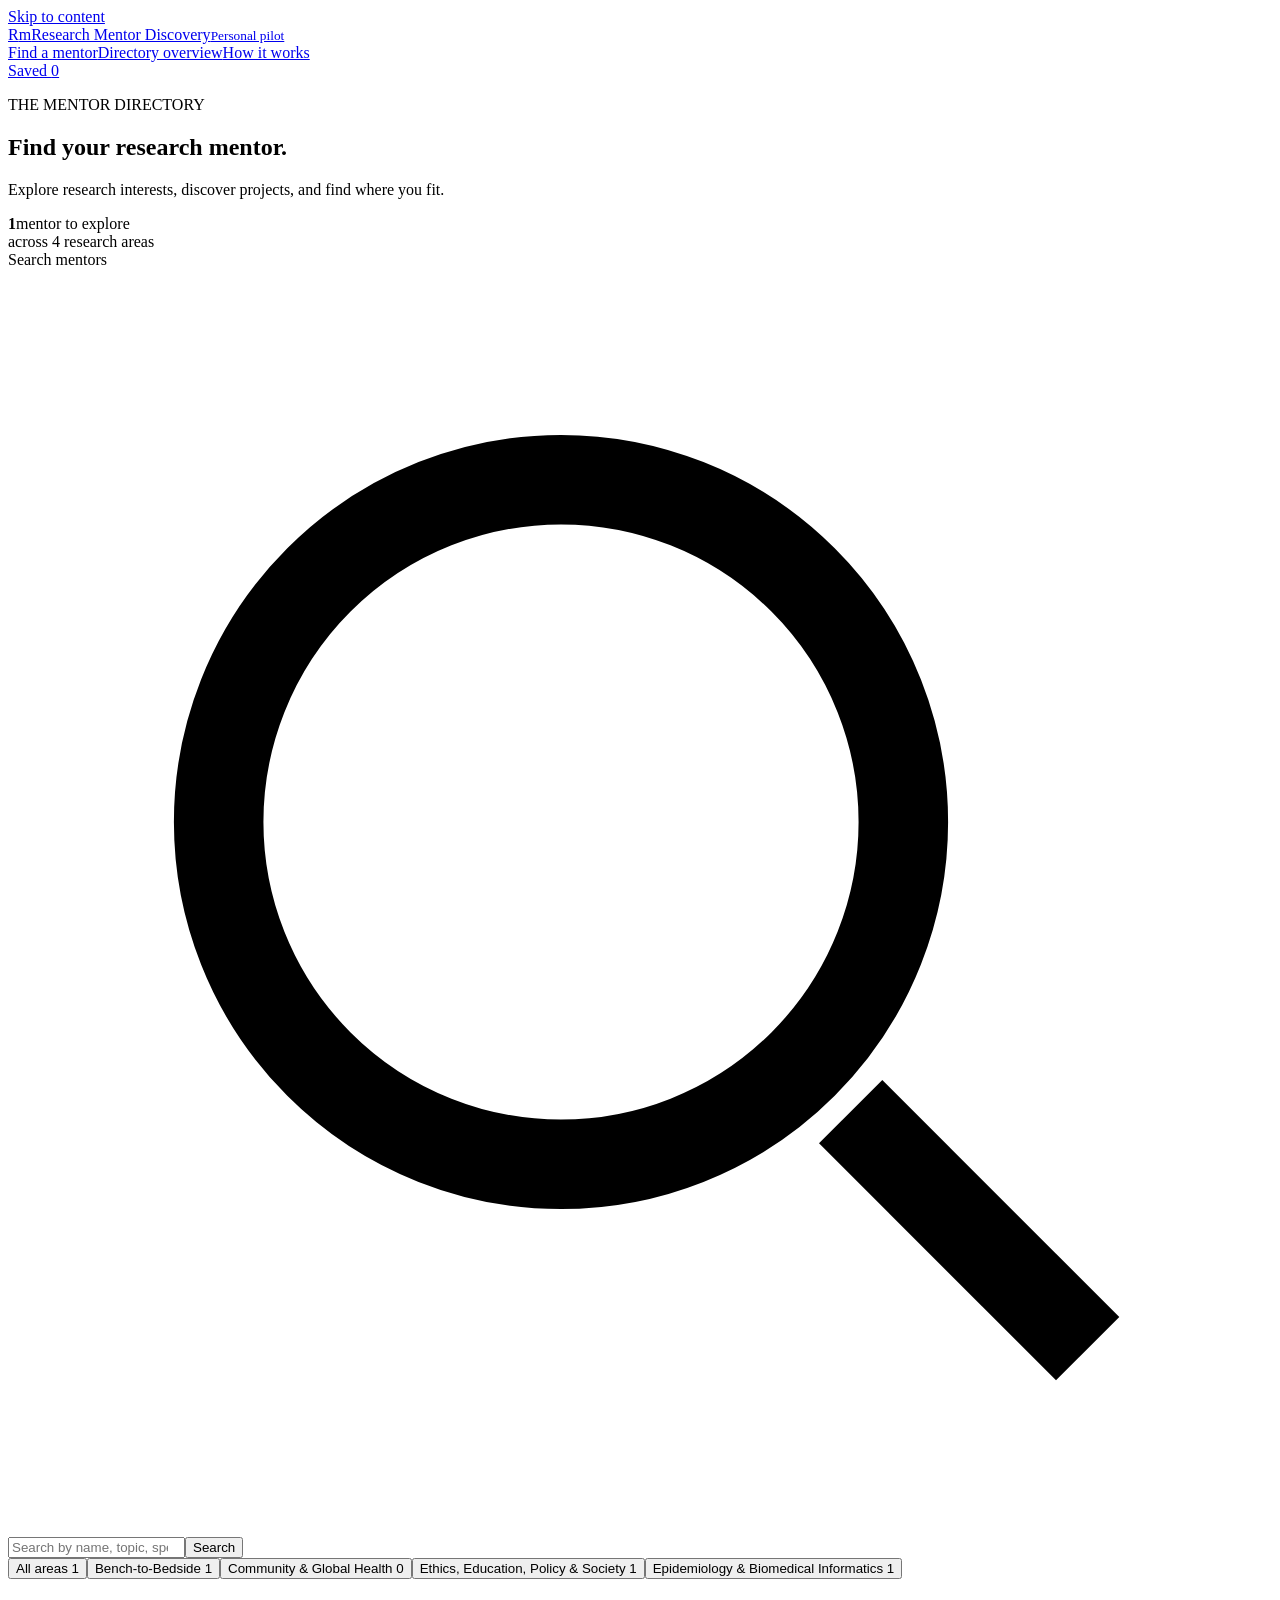
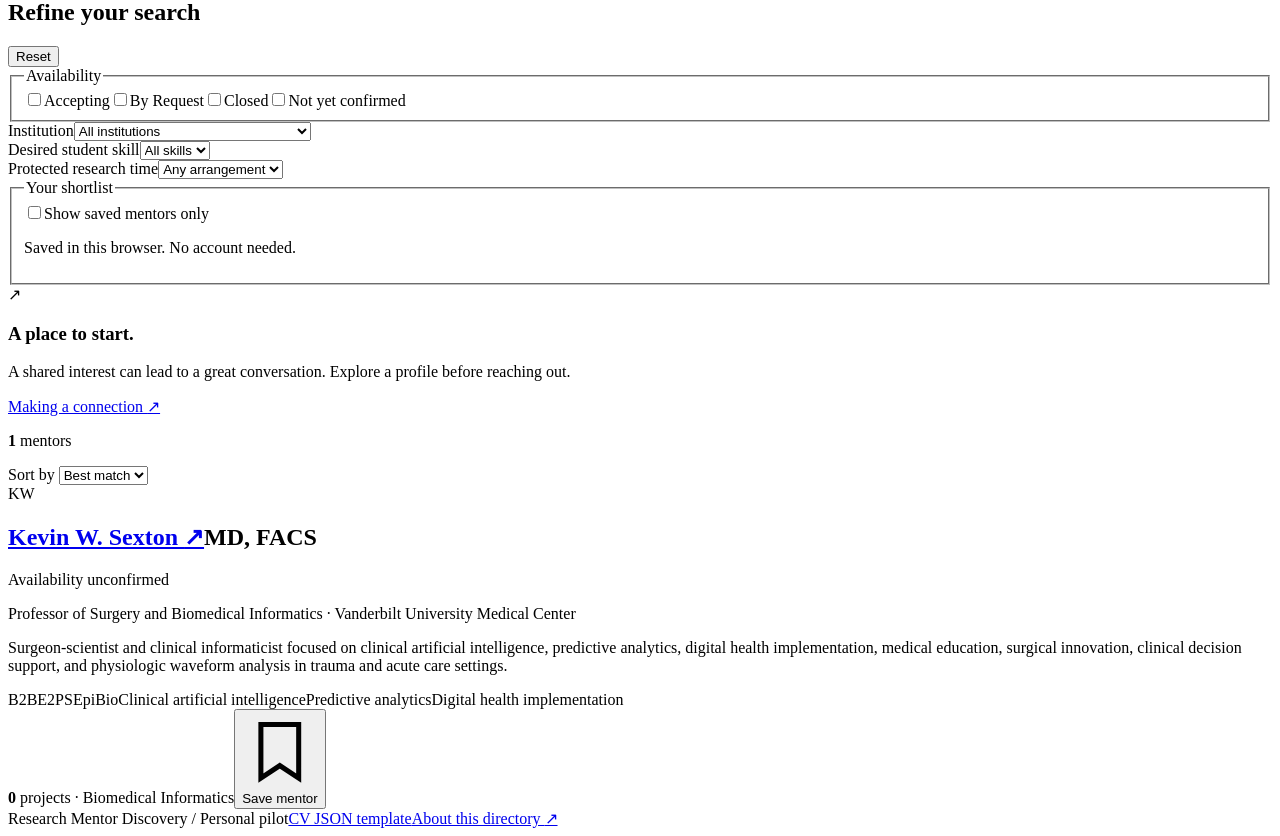
==== mentors/index.html @ 9e03e51d "Publish validated manual JSON mentor directory demo" ====
<!doctype html>
<html lang="en"><head><meta charset="utf-8"><meta name="viewport" content="width=device-width,initial-scale=1"><meta name="description" content="Explore research mentors, find shared interests, and plan your next conversation."><meta name="referrer" content="strict-origin-when-cross-origin"><meta name="color-scheme" content="light"><title>Find a mentor · Research Mentor Discovery</title><link rel="canonical" href="https://adribee.github.io/CV-mentor-matching-demo/mentors/"><link rel="stylesheet" href="/CV-mentor-matching-demo/assets/styles.css"><script type="module" src="/CV-mentor-matching-demo/assets/app.js"></script></head>
<body data-base="/CV-mentor-matching-demo/"><a class="skip-link" href="#main">Skip to content</a>
<header class="site-header"><div class="nav-wrap"><a class="brand" href="/CV-mentor-matching-demo/"><span class="brand-mark" aria-hidden="true">R<span>m</span></span><span>Research Mentor Discovery<small>Personal pilot</small></span></a><nav aria-label="Main navigation"><a aria-current="page" href="/CV-mentor-matching-demo/">Find a mentor</a><a  href="/CV-mentor-matching-demo/dashboard/">Directory overview</a><a  href="/CV-mentor-matching-demo/about/">How it works</a></nav><a class="saved-nav" href="/CV-mentor-matching-demo/?saved=1">Saved <span data-saved-count>0</span></a></div></header>

<main id="main" class="page"><section class="directory-heading"><div><p class="eyebrow">THE MENTOR DIRECTORY</p><h1>Find your research mentor.</h1><p class="lead">Explore research interests, discover projects, and find where you fit.</p></div><div class="directory-note"><strong>1</strong><span>mentor to explore<br>across 4 research areas</span></div></section>
<form id="search-form" class="search-form" role="search"><label for="query" class="sr-only">Search mentors</label><svg viewBox="0 0 24 24" fill="none" stroke="currentColor" stroke-width="1.7" aria-hidden="true"><circle cx="10.5" cy="10.5" r="6.5"/><path d="m16 16 4.5 4.5"/></svg><input id="query" name="q" type="search" maxlength="200" placeholder="Search by name, topic, specialty, or skill…" autocomplete="off"><button class="primary" type="submit">Search</button></form>
<div class="area-tabs" role="group" aria-label="Research area"><button type="button" data-area="" aria-pressed="true">All areas <span>1</span></button><button type="button" data-area="B2B" aria-pressed="false" title="Bench-to-Bedside">Bench-to-Bedside <span>1</span></button><button type="button" data-area="CGH" aria-pressed="false" title="Community &amp; Global Health">Community &amp; Global Health <span>0</span></button><button type="button" data-area="E2PS" aria-pressed="false" title="Ethics, Education, Policy &amp; Society">Ethics, Education, Policy &amp; Society <span>1</span></button><button type="button" data-area="EpiBio" aria-pressed="false" title="Epidemiology &amp; Biomedical Informatics">Epidemiology &amp; Biomedical Informatics <span>1</span></button></div>
<p id="search-status" class="notice" role="alert" hidden>Search could not load. All profiles are available below; reload the page to try again.</p><noscript><p class="notice">Enable JavaScript to search, filter, and save mentors. You can browse every profile below.</p></noscript>
<div class="search-layout"><aside><form id="filters" aria-label="Filter mentors"><div class="filters-title"><h2>Refine your search</h2><button type="button" data-reset>Reset</button></div><fieldset><legend>Availability</legend><label class="checkbox"><input type="checkbox" name="availability" value="Accepting">Accepting</label><label class="checkbox"><input type="checkbox" name="availability" value="By Request">By Request</label><label class="checkbox"><input type="checkbox" name="availability" value="Closed">Closed</label><label class="checkbox"><input type="checkbox" name="availability" value="Unconfirmed">Not yet confirmed</label></fieldset><div class="filter-field"><label for="institution">Institution</label><select id="institution" name="institution"><option value="">All institutions</option><option value="Vanderbilt University Medical Center">Vanderbilt University Medical Center</option></select></div><div class="filter-field"><label for="skill">Desired student skill</label><select id="skill" name="skill"><option value="">All skills</option></select></div><div class="filter-field"><label for="time">Protected research time</label><select id="time" name="time"><option value="">Any arrangement</option><option value="Available">Available</option><option value="By arrangement">By arrangement</option><option value="Not available">Not available</option></select></div><fieldset><legend>Your shortlist</legend><label class="checkbox"><input type="checkbox" name="saved">Show saved mentors only</label><p class="filter-help">Saved in this browser. No account needed.</p></fieldset></form><div class="sidebar-note"><span aria-hidden="true">↗</span><h3>A place to start.</h3><p>A shared interest can lead to a great conversation. Explore a profile before reaching out.</p><a href="/CV-mentor-matching-demo/about/">Making a connection <span aria-hidden="true">↗</span></a></div></aside>
<section aria-label="Mentor results"><div class="results-toolbar"><p id="results-summary" role="status" aria-live="polite"><strong id="result-count">1</strong> <span id="active-description">mentors</span></p><label class="sort-label" for="sort">Sort by <select id="sort"><option value="relevance">Best match</option><option value="name">Name A–Z</option><option value="availability">Availability</option></select></label></div><div id="results"><article class="mentor-card" data-mentor="cv-6692dc07d65587d556b8"><div class="mentor-main"><span class="avatar b2b" aria-hidden="true">KW</span><div class="mentor-intro"><div class="card-heading"><h2><a href="/CV-mentor-matching-demo/mentors/cv-6692dc07d65587d556b8/">Kevin W. Sexton <span aria-hidden="true">↗</span></a><span class="degrees">MD, FACS</span></h2><span class="availability "><span aria-hidden="true"></span>Availability unconfirmed</span></div><p class="appointment">Professor of Surgery and Biomedical Informatics · Vanderbilt University Medical Center</p><p class="mentor-summary">Surgeon-scientist and clinical informaticist focused on clinical artificial intelligence, predictive analytics, digital health implementation, medical education, surgical innovation, clinical decision support, and physiologic waveform analysis in trauma and acute care settings.</p><div class="topics"><span class="area-label b2b">B2B</span><span class="area-label e2ps">E2PS</span><span class="area-label epibio">EpiBio</span><span class="tag">Clinical artificial intelligence</span><span class="tag">Predictive analytics</span><span class="tag">Digital health implementation</span></div></div></div><div class="card-bottom"><span><strong>0</strong> projects · Biomedical Informatics</span><button class="save-button" type="button" data-save="cv-6692dc07d65587d556b8" aria-pressed="false" aria-label="Save Kevin W. Sexton"><svg viewBox="0 0 24 24" fill="none" stroke="currentColor" stroke-width="1.6" aria-hidden="true"><path d="M6 4h12v17l-6-4-6 4z"/></svg><span class="save-label">Save mentor</span></button></div></article></div><div id="empty-state" class="empty-state" hidden><h2>No mentors match these filters.</h2><p>Try a broader topic or remove a filter to explore more people.</p><button class="primary" type="button" data-reset>Clear search and filters</button></div></section></div></main>
<footer class="footer"><span>Research Mentor Discovery <span aria-hidden="true">/</span> Personal pilot</span><a href="/CV-mentor-matching-demo/admin/">CV JSON template</a><a href="/CV-mentor-matching-demo/about/">About this directory <span aria-hidden="true">↗</span></a></footer><div id="announcement" class="sr-only" role="status" aria-live="polite"></div></body></html>
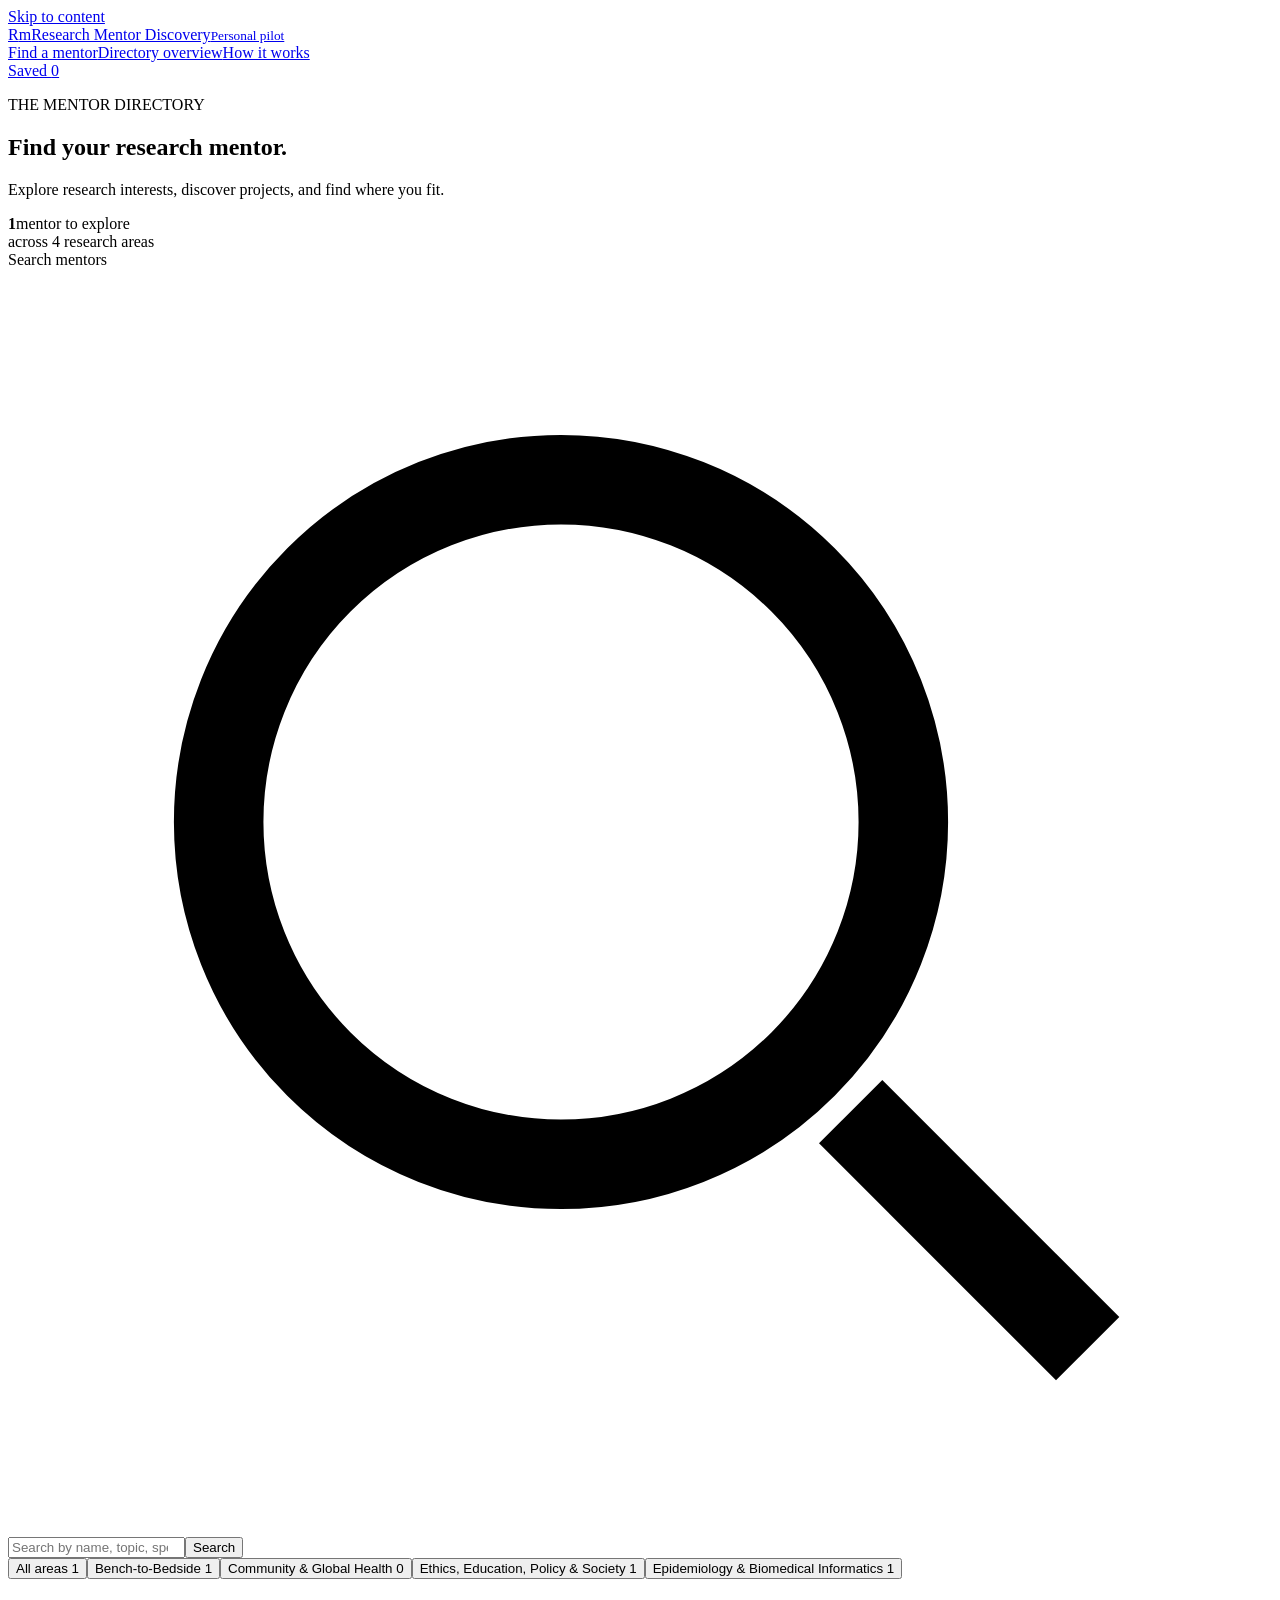
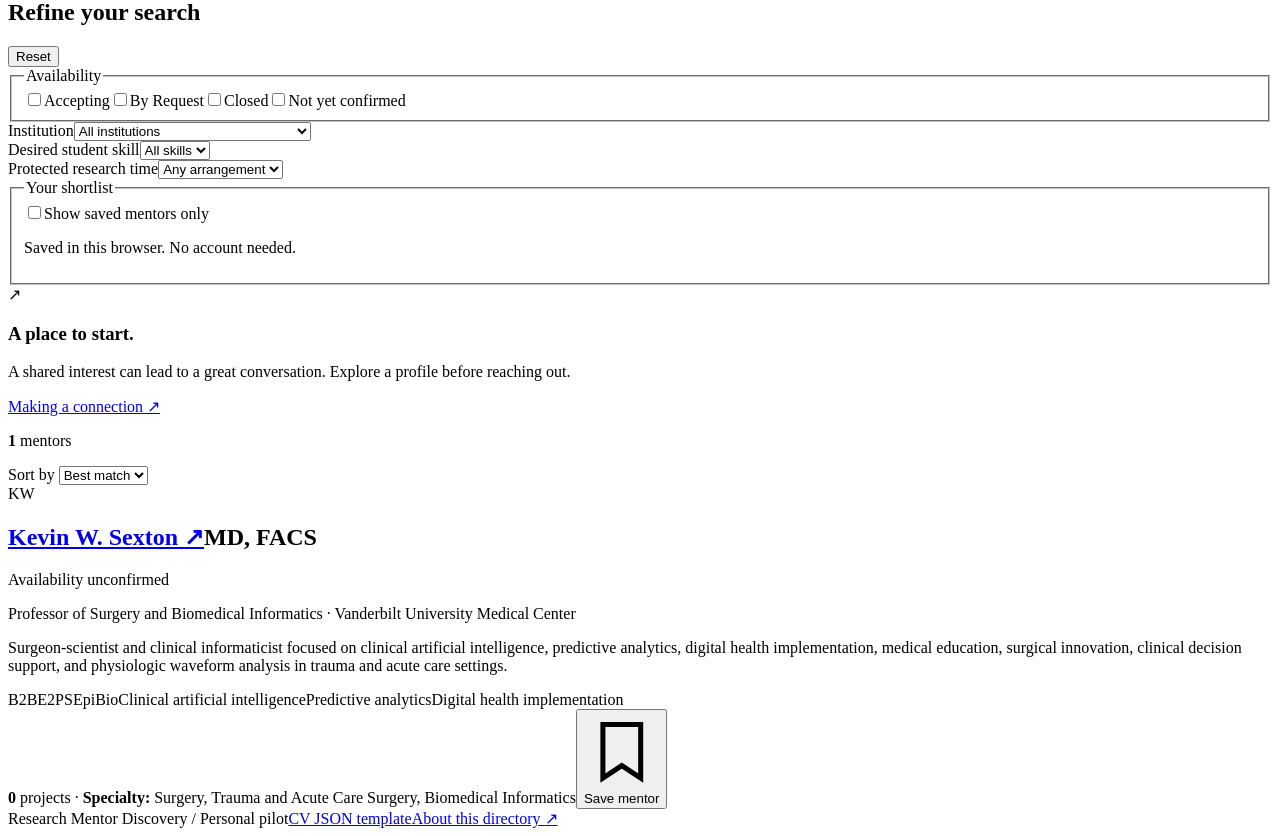
==== commit d84277ec: "Display mentor specialties and update Kevin specialty data" ====
--- a/mentors/index.html
+++ b/mentors/index.html
@@ -8,5 +8,5 @@
 <div class="area-tabs" role="group" aria-label="Research area"><button type="button" data-area="" aria-pressed="true">All areas <span>1</span></button><button type="button" data-area="B2B" aria-pressed="false" title="Bench-to-Bedside">Bench-to-Bedside <span>1</span></button><button type="button" data-area="CGH" aria-pressed="false" title="Community &amp; Global Health">Community &amp; Global Health <span>0</span></button><button type="button" data-area="E2PS" aria-pressed="false" title="Ethics, Education, Policy &amp; Society">Ethics, Education, Policy &amp; Society <span>1</span></button><button type="button" data-area="EpiBio" aria-pressed="false" title="Epidemiology &amp; Biomedical Informatics">Epidemiology &amp; Biomedical Informatics <span>1</span></button></div>
 <p id="search-status" class="notice" role="alert" hidden>Search could not load. All profiles are available below; reload the page to try again.</p><noscript><p class="notice">Enable JavaScript to search, filter, and save mentors. You can browse every profile below.</p></noscript>
 <div class="search-layout"><aside><form id="filters" aria-label="Filter mentors"><div class="filters-title"><h2>Refine your search</h2><button type="button" data-reset>Reset</button></div><fieldset><legend>Availability</legend><label class="checkbox"><input type="checkbox" name="availability" value="Accepting">Accepting</label><label class="checkbox"><input type="checkbox" name="availability" value="By Request">By Request</label><label class="checkbox"><input type="checkbox" name="availability" value="Closed">Closed</label><label class="checkbox"><input type="checkbox" name="availability" value="Unconfirmed">Not yet confirmed</label></fieldset><div class="filter-field"><label for="institution">Institution</label><select id="institution" name="institution"><option value="">All institutions</option><option value="Vanderbilt University Medical Center">Vanderbilt University Medical Center</option></select></div><div class="filter-field"><label for="skill">Desired student skill</label><select id="skill" name="skill"><option value="">All skills</option></select></div><div class="filter-field"><label for="time">Protected research time</label><select id="time" name="time"><option value="">Any arrangement</option><option value="Available">Available</option><option value="By arrangement">By arrangement</option><option value="Not available">Not available</option></select></div><fieldset><legend>Your shortlist</legend><label class="checkbox"><input type="checkbox" name="saved">Show saved mentors only</label><p class="filter-help">Saved in this browser. No account needed.</p></fieldset></form><div class="sidebar-note"><span aria-hidden="true">↗</span><h3>A place to start.</h3><p>A shared interest can lead to a great conversation. Explore a profile before reaching out.</p><a href="/CV-mentor-matching-demo/about/">Making a connection <span aria-hidden="true">↗</span></a></div></aside>
-<section aria-label="Mentor results"><div class="results-toolbar"><p id="results-summary" role="status" aria-live="polite"><strong id="result-count">1</strong> <span id="active-description">mentors</span></p><label class="sort-label" for="sort">Sort by <select id="sort"><option value="relevance">Best match</option><option value="name">Name A–Z</option><option value="availability">Availability</option></select></label></div><div id="results"><article class="mentor-card" data-mentor="cv-6692dc07d65587d556b8"><div class="mentor-main"><span class="avatar b2b" aria-hidden="true">KW</span><div class="mentor-intro"><div class="card-heading"><h2><a href="/CV-mentor-matching-demo/mentors/cv-6692dc07d65587d556b8/">Kevin W. Sexton <span aria-hidden="true">↗</span></a><span class="degrees">MD, FACS</span></h2><span class="availability "><span aria-hidden="true"></span>Availability unconfirmed</span></div><p class="appointment">Professor of Surgery and Biomedical Informatics · Vanderbilt University Medical Center</p><p class="mentor-summary">Surgeon-scientist and clinical informaticist focused on clinical artificial intelligence, predictive analytics, digital health implementation, medical education, surgical innovation, clinical decision support, and physiologic waveform analysis in trauma and acute care settings.</p><div class="topics"><span class="area-label b2b">B2B</span><span class="area-label e2ps">E2PS</span><span class="area-label epibio">EpiBio</span><span class="tag">Clinical artificial intelligence</span><span class="tag">Predictive analytics</span><span class="tag">Digital health implementation</span></div></div></div><div class="card-bottom"><span><strong>0</strong> projects · Biomedical Informatics</span><button class="save-button" type="button" data-save="cv-6692dc07d65587d556b8" aria-pressed="false" aria-label="Save Kevin W. Sexton"><svg viewBox="0 0 24 24" fill="none" stroke="currentColor" stroke-width="1.6" aria-hidden="true"><path d="M6 4h12v17l-6-4-6 4z"/></svg><span class="save-label">Save mentor</span></button></div></article></div><div id="empty-state" class="empty-state" hidden><h2>No mentors match these filters.</h2><p>Try a broader topic or remove a filter to explore more people.</p><button class="primary" type="button" data-reset>Clear search and filters</button></div></section></div></main>
+<section aria-label="Mentor results"><div class="results-toolbar"><p id="results-summary" role="status" aria-live="polite"><strong id="result-count">1</strong> <span id="active-description">mentors</span></p><label class="sort-label" for="sort">Sort by <select id="sort"><option value="relevance">Best match</option><option value="name">Name A–Z</option><option value="availability">Availability</option></select></label></div><div id="results"><article class="mentor-card" data-mentor="cv-6692dc07d65587d556b8"><div class="mentor-main"><span class="avatar b2b" aria-hidden="true">KW</span><div class="mentor-intro"><div class="card-heading"><h2><a href="/CV-mentor-matching-demo/mentors/cv-6692dc07d65587d556b8/">Kevin W. Sexton <span aria-hidden="true">↗</span></a><span class="degrees">MD, FACS</span></h2><span class="availability "><span aria-hidden="true"></span>Availability unconfirmed</span></div><p class="appointment">Professor of Surgery and Biomedical Informatics · Vanderbilt University Medical Center</p><p class="mentor-summary">Surgeon-scientist and clinical informaticist focused on clinical artificial intelligence, predictive analytics, digital health implementation, medical education, surgical innovation, clinical decision support, and physiologic waveform analysis in trauma and acute care settings.</p><div class="topics"><span class="area-label b2b">B2B</span><span class="area-label e2ps">E2PS</span><span class="area-label epibio">EpiBio</span><span class="tag">Clinical artificial intelligence</span><span class="tag">Predictive analytics</span><span class="tag">Digital health implementation</span></div></div></div><div class="card-bottom"><span><strong>0</strong> projects · <span data-specialty><strong>Specialty:</strong> Surgery, Trauma and Acute Care Surgery, Biomedical Informatics</span></span><button class="save-button" type="button" data-save="cv-6692dc07d65587d556b8" aria-pressed="false" aria-label="Save Kevin W. Sexton"><svg viewBox="0 0 24 24" fill="none" stroke="currentColor" stroke-width="1.6" aria-hidden="true"><path d="M6 4h12v17l-6-4-6 4z"/></svg><span class="save-label">Save mentor</span></button></div></article></div><div id="empty-state" class="empty-state" hidden><h2>No mentors match these filters.</h2><p>Try a broader topic or remove a filter to explore more people.</p><button class="primary" type="button" data-reset>Clear search and filters</button></div></section></div></main>
 <footer class="footer"><span>Research Mentor Discovery <span aria-hidden="true">/</span> Personal pilot</span><a href="/CV-mentor-matching-demo/admin/">CV JSON template</a><a href="/CV-mentor-matching-demo/about/">About this directory <span aria-hidden="true">↗</span></a></footer><div id="announcement" class="sr-only" role="status" aria-live="polite"></div></body></html>
